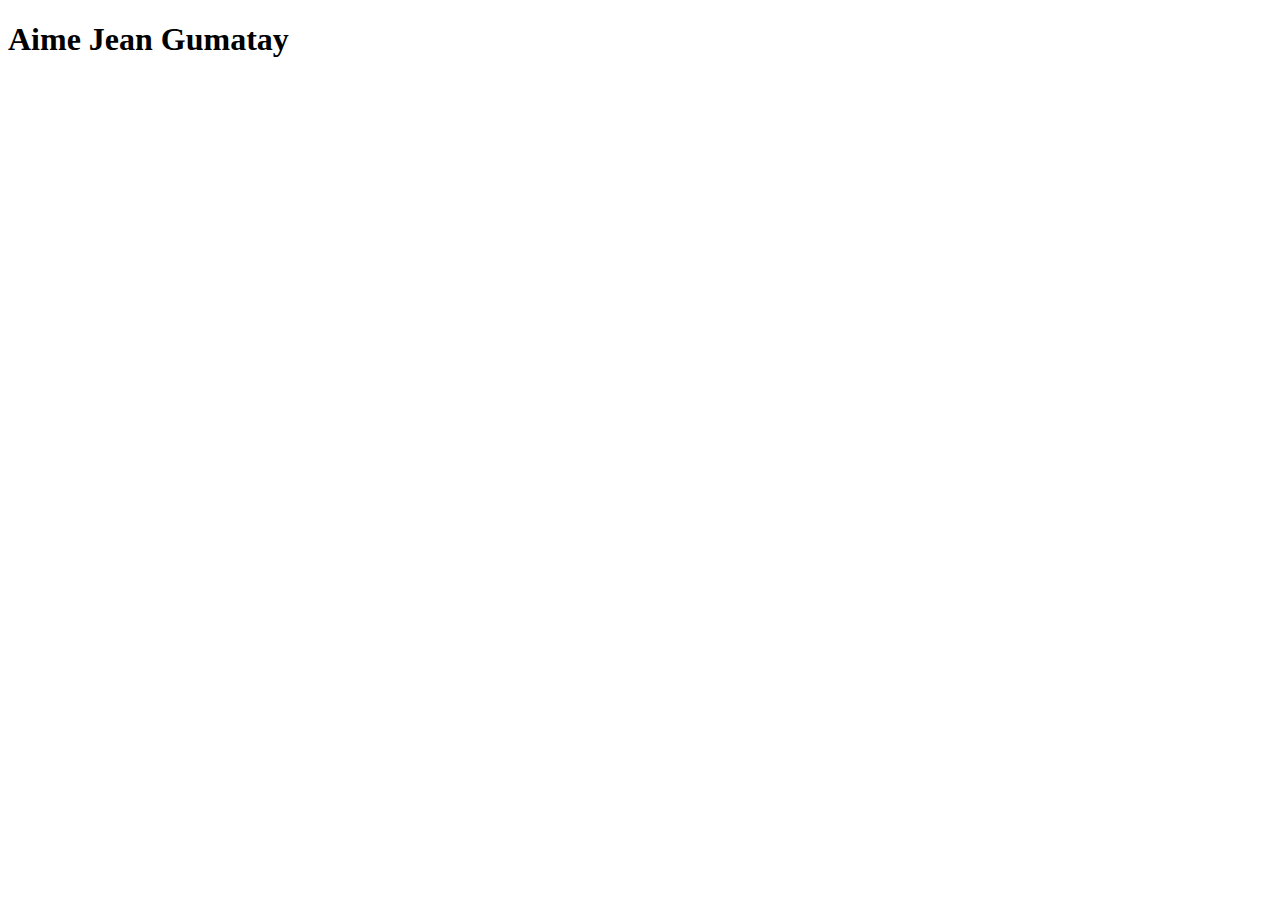
==== aime.html @ dff0320e "adding name" ====
<!DOCTYPE html>
<html lang="en">
<head>
    <meta charset="UTF-8">
    <meta name="viewport" content="width=device-width, initial-scale=1.0">
    <title>Document</title>
</head>
<body>
    <h1> Aime Jean Gumatay</h1>
    
</body>
</html>
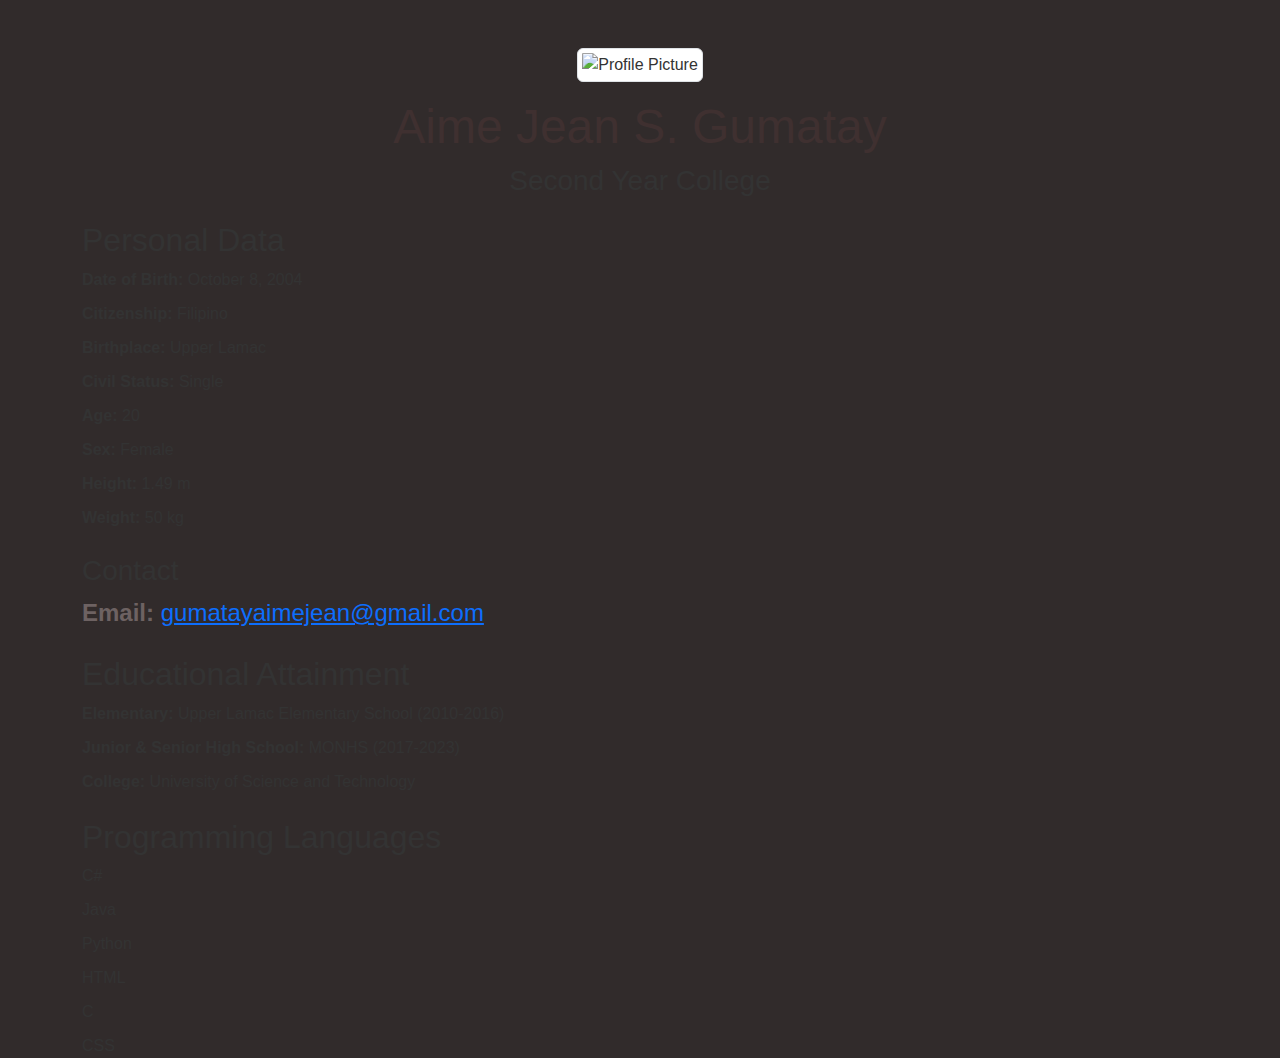
==== commit 5d970dd9: "adding files" ====
--- a/aime.html
+++ b/aime.html
@@ -1,12 +1,65 @@
 <!DOCTYPE html>
 <html lang="en">
+
 <head>
     <meta charset="UTF-8">
     <meta name="viewport" content="width=device-width, initial-scale=1.0">
-    <title>Document</title>
+    <title>CV - Aime Jean S. Gumatay</title>
+    <link href="https://cdn.jsdelivr.net/npm/bootstrap@5.3.0-alpha1/dist/css/bootstrap.min.css" rel="stylesheet">
+    <link rel="stylesheet" href="style.css">
 </head>
+
 <body>
-    <h1> Aime Jean Gumatay</h1>
-    
+    <div class="container mt-5">
+        <header class="text-center mb-4">
+            <img src="482396930_681855660841190_1183061517365989089_n.jpg" class="img-thumbnail mb-3" width="150" height="150" alt="Profile Picture">
+            <h1>Aime Jean S. Gumatay</h1>
+            <h3>Second Year College</h3>
+        </header>
+
+        <section class="personal-data mb-4">
+            <h2>Personal Data</h2>
+            <ul class="list-unstyled">
+                <li><strong>Date of Birth:</strong> October 8, 2004</li>
+                <li><strong>Citizenship:</strong> Filipino</li>
+                <li><strong>Birthplace:</strong> Upper Lamac</li>
+                <li><strong>Civil Status:</strong> Single</li>
+                <li><strong>Age:</strong> 20</li>
+                <li><strong>Sex:</strong> Female</li>
+                <li><strong>Height:</strong> 1.49 m</li>
+                <li><strong>Weight:</strong> 50 kg</li>
+            </ul>
+        </section>
+
+        <section class="contact mb-4">
+            <h3>Contact</h3>
+            <p><strong>Email:</strong> <a href="mailto:gumatayaimejean@gmail.com">gumatayaimejean@gmail.com</a></p>
+        </section>
+
+        <section class="education mb-4">
+            <h2>Educational Attainment</h2>
+            <ul class="list-unstyled">
+                <li><strong>Elementary:</strong> Upper Lamac Elementary School (2010-2016)</li>
+                <li><strong>Junior & Senior High School:</strong> MONHS (2017-2023)</li>
+                <li><strong>College:</strong> University of Science and Technology</li>
+            </ul>
+        </section>
+
+        <section class="languages mb-4">
+            <h2>Programming Languages</h2>
+            <ul class="list-unstyled">
+                <li>C#</li>
+                <li>Java</li>
+                <li>Python</li>
+                <li>HTML</li>
+                <li>C</li>
+                <li>CSS</li>
+            </ul>
+        </section>
+    </div>
+
+    <script src="https://cdn.jsdelivr.net/npm/@popperjs/core@2.9.3/dist/umd/popper.min.js"></script>
+    <script src="https://cdn.jsdelivr.net/npm/bootstrap@5.3.0-alpha1/dist/js/bootstrap.min.js"></script>
 </body>
+
 </html>
--- a/style.css
+++ b/style.css
@@ -0,0 +1,69 @@
+
+.profile-img {
+    width: 150px;
+    height: 150px;
+    border-radius: 50%;
+  }
+  
+
+  .section-title {
+    margin-top: 30px;
+    margin-bottom: 15px;
+    font-size: 1.5rem;
+    font-weight: bold;
+  }
+  
+  .contact-info i {
+    margin-right: 10px;
+  }
+  
+
+  ul.list-unstyled {
+    padding-left: 0;
+  }
+  
+  ul.list-unstyled li {
+    margin-bottom: 10px;
+  }
+  
+
+ 
+* {
+    margin: 0;
+    padding: 0;
+    box-sizing: border-box;
+  }
+  
+  
+  body {
+    height: 100vh;
+    background-color: #312b2b; 
+    background-image: url('https://via.placeholder.com/1920x1080'); 
+    background-size: cover; 
+    background-position: center; 
+    background-repeat: no-repeat; 
+    font-family: Arial, sans-serif; 
+    color: #333; 
+  }
+  
+  
+  .content {
+    text-align: center;
+    position: absolute;
+    top: 50%;
+    left: 50%;
+    transform: translate(-50%, -50%);
+  }
+  
+  h1 {
+    font-size: 3em;
+    color: rgb(63, 48, 48);
+  }
+  
+  p {
+    font-size: 1.5em;
+    color: rgb(109, 98, 98);
+  }
+  
+ 
+  
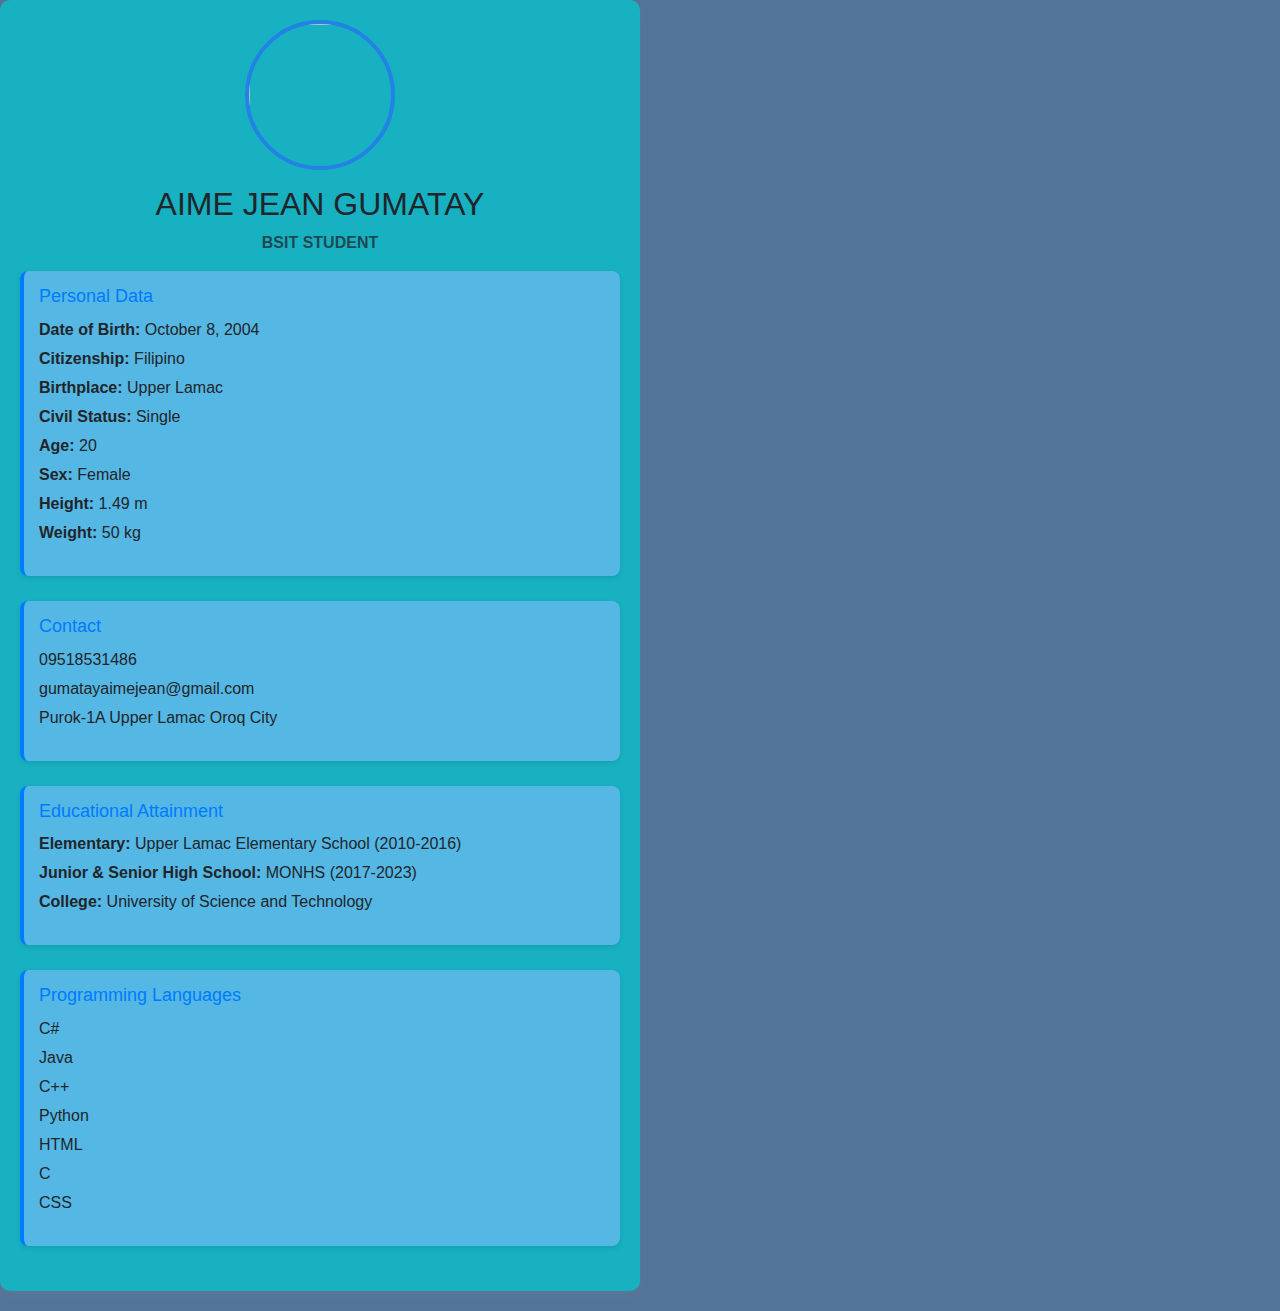
==== commit c53dec39: "adding files" ====
--- a/aime.html
+++ b/aime.html
@@ -10,56 +10,63 @@
 </head>
 
 <body>
-    <div class="container mt-5">
-        <header class="text-center mb-4">
-            <img src="482396930_681855660841190_1183061517365989089_n.jpg" class="img-thumbnail mb-3" width="150" height="150" alt="Profile Picture">
-            <h1>Aime Jean S. Gumatay</h1>
-            <h3>Second Year College</h3>
-        </header>
+    <div class="col-md-6 profile-card">
+        <div class="text-center">
+          <img src="482396930_681855660841190_1183061517365989089_n.jpg" class="profile-img">
+          <h2>AIME JEAN GUMATAY</h2>
+          <p class="text-muted"><strong>BSIT STUDENT</strong></p>
+        </div>
 
-        <section class="personal-data mb-4">
-            <h2>Personal Data</h2>
-            <ul class="list-unstyled">
-                <li><strong>Date of Birth:</strong> October 8, 2004</li>
-                <li><strong>Citizenship:</strong> Filipino</li>
-                <li><strong>Birthplace:</strong> Upper Lamac</li>
-                <li><strong>Civil Status:</strong> Single</li>
-                <li><strong>Age:</strong> 20</li>
-                <li><strong>Sex:</strong> Female</li>
-                <li><strong>Height:</strong> 1.49 m</li>
-                <li><strong>Weight:</strong> 50 kg</li>
-            </ul>
-        </section>
+        <div class="info-box">
+          <h4><i class="fas fa-id-card"></i> Personal Data</h4>
+          <ul class="list-unstyled">
+            <li><strong>Date of Birth:</strong> October 8, 2004</li>
+            <li><strong>Citizenship:</strong> Filipino</li>
+            <li><strong>Birthplace:</strong> Upper Lamac</li>
+            <li><strong>Civil Status:</strong> Single</li>
+            <li><strong>Age:</strong> 20</li>
+            <li><strong>Sex:</strong> Female</li>
+            <li><strong>Height:</strong> 1.49 m</li>
+            <li><strong>Weight:</strong> 50 kg</li>
+          </ul>
+        </div>
 
-        <section class="contact mb-4">
-            <h3>Contact</h3>
-            <p><strong>Email:</strong> <a href="mailto:gumatayaimejean@gmail.com">gumatayaimejean@gmail.com</a></p>
-        </section>
+        <div class="info-box">
+          <h4><i class="fas fa-address-book"></i> Contact</h4>
+          <ul class="list-unstyled">
+            <li><i class="fas fa-phone"></i> 09518531486</li>
+            <li><i class="fas fa-envelope"></i> gumatayaimejean@gmail.com</li>
+            <li><i class="fas fa-map-marker-alt"></i> Purok-1A Upper Lamac Oroq City </li>
+          </ul>
+        </div>
 
-        <section class="education mb-4">
-            <h2>Educational Attainment</h2>
-            <ul class="list-unstyled">
-                <li><strong>Elementary:</strong> Upper Lamac Elementary School (2010-2016)</li>
-                <li><strong>Junior & Senior High School:</strong> MONHS (2017-2023)</li>
-                <li><strong>College:</strong> University of Science and Technology</li>
-            </ul>
-        </section>
+        <div class="info-box">
+          <h4><i class="fas fa-school"></i> Educational Attainment</h4>
+          <ul class="list-unstyled">
+            <li><strong>Elementary:</strong> Upper Lamac Elementary School (2010-2016)</li>
+            <li><strong>Junior & Senior High School:</strong> MONHS (2017-2023)</li>
+            <li><strong>College:</strong> University of Science and Technology</li>
+          </ul>
+        </div>
 
-        <section class="languages mb-4">
-            <h2>Programming Languages</h2>
-            <ul class="list-unstyled">
-                <li>C#</li>
-                <li>Java</li>
-                <li>Python</li>
-                <li>HTML</li>
-                <li>C</li>
-                <li>CSS</li>
-            </ul>
-        </section>
+        <div class="info-box">
+          <h4><i class="fas fa-code"></i> Programming Languages</h4>
+          <ul class="list-unstyled">
+            <li>C#</li>
+            <li>Java</li>
+            <li>C++</li>
+            <li>Python</li>
+            <li>HTML</li>
+            <li>C</li>
+            <li>CSS</li>
+          </ul>
+        </div>
+      </div>
+
     </div>
+  </div>
 
-    <script src="https://cdn.jsdelivr.net/npm/@popperjs/core@2.9.3/dist/umd/popper.min.js"></script>
-    <script src="https://cdn.jsdelivr.net/npm/bootstrap@5.3.0-alpha1/dist/js/bootstrap.min.js"></script>
+  <script src="https://cdn.jsdelivr.net/npm/bootstrap@5.1.3/dist/js/bootstrap.bundle.min.js"></script>
 </body>
+</html>
 
-</html>
--- a/style.css
+++ b/style.css
@@ -1,69 +1,61 @@
+body {
+  background-color: #517498;
+  font-family: Arial, sans-serif;
+}
+
+.container {
+  max-width: 1100px;
+}
+
+.profile-card {
+  background-color: #17b1c2;
+  padding: 20px;
+  border-radius: 10px;
+  box-shadow: 0 4px 8px rgba(186, 166, 166, 0.1);
+  margin-bottom: 20px;
+}
 
 .profile-img {
-    width: 150px;
-    height: 150px;
-    border-radius: 50%;
-  }
-  
+  width: 150px;
+  height: 150px;
+  border-radius: 50%;
+  border: 4px solid #2481e5;
+  margin-bottom: 15px;
+}
 
-  .section-title {
-    margin-top: 30px;
-    margin-bottom: 15px;
-    font-size: 1.5rem;
-    font-weight: bold;
-  }
-  
-  .contact-info i {
-    margin-right: 10px;
-  }
-  
+.text-muted {
+  color: #347cba;
+}
 
-  ul.list-unstyled {
-    padding-left: 0;
-  }
-  
-  ul.list-unstyled li {
-    margin-bottom: 10px;
-  }
-  
+.info-box {
+  background: #55b7e4;
+  padding: 15px;
+  margin-bottom: 25px;
+  border-radius: 8px;
+  box-shadow: 0 2px 5px rgba(0, 0, 0, 0.1);
+  border-left: 4px solid #007bff;
+}
 
- 
-* {
-    margin: 0;
-    padding: 0;
-    box-sizing: border-box;
-  }
-  
-  
-  body {
-    height: 100vh;
-    background-color: #312b2b; 
-    background-image: url('https://via.placeholder.com/1920x1080'); 
-    background-size: cover; 
-    background-position: center; 
-    background-repeat: no-repeat; 
-    font-family: Arial, sans-serif; 
-    color: #333; 
-  }
-  
-  
-  .content {
-    text-align: center;
-    position: absolute;
-    top: 50%;
-    left: 50%;
-    transform: translate(-50%, -50%);
-  }
-  
-  h1 {
-    font-size: 3em;
-    color: rgb(63, 48, 48);
-  }
-  
-  p {
-    font-size: 1.5em;
-    color: rgb(109, 98, 98);
-  }
-  
- 
-  
+.info-box h4 {
+  margin-bottom: 10px;
+  font-size: 18px;
+  color: #007bff;
+}
+
+.info-box ul {
+  padding-left: 0;
+}
+
+.info-box li {
+  list-style: none;
+  margin-bottom: 5px;
+}
+
+a {
+  color: #007bff;
+  text-decoration: none;
+}
+
+a:hover {
+  text-decoration: underline;
+}
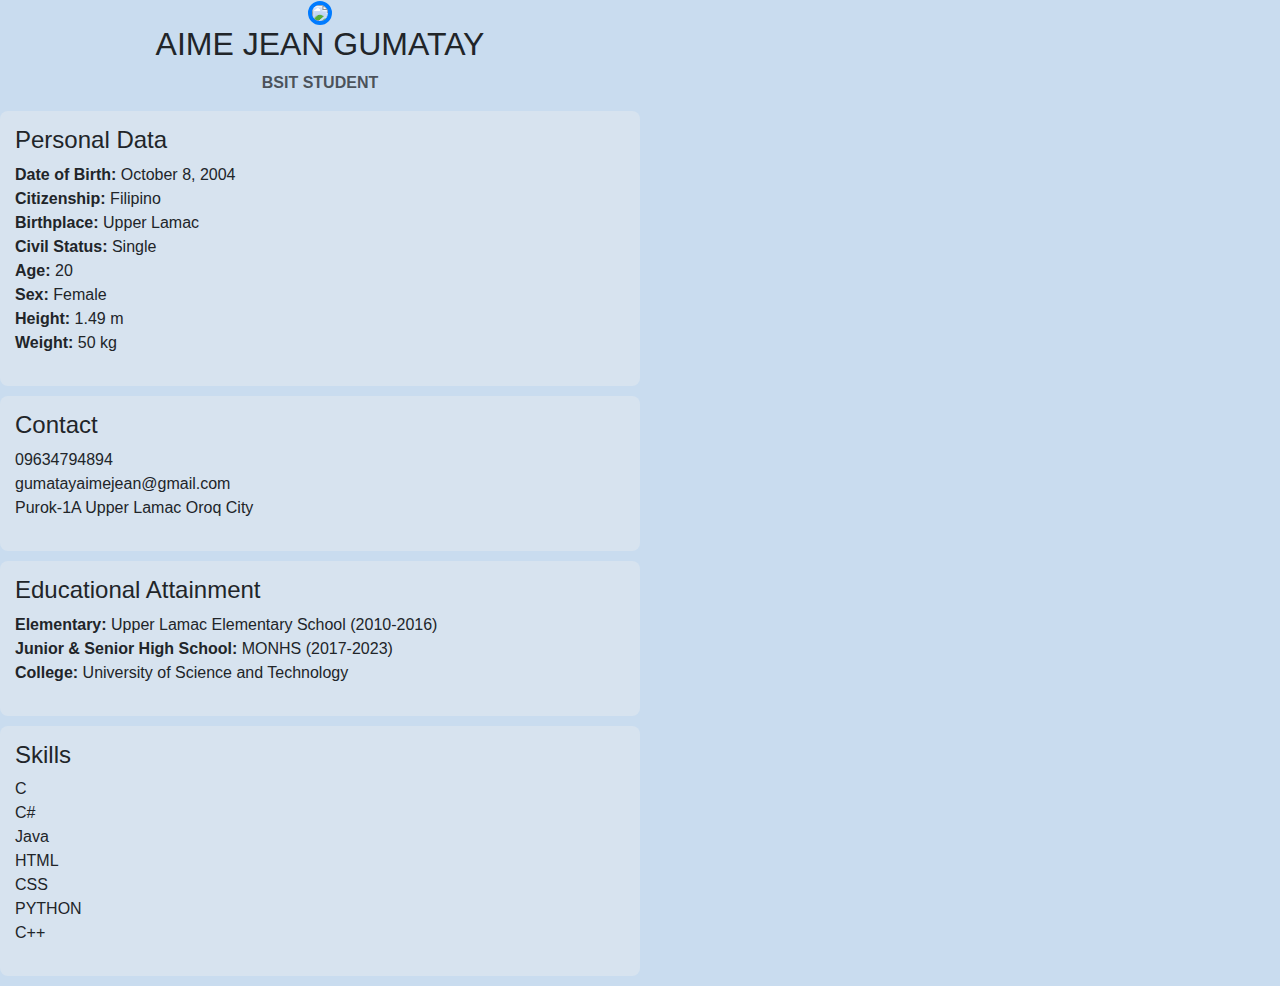
==== commit 37bdab69: "adding files" ====
--- a/aime.html
+++ b/aime.html
@@ -10,63 +10,65 @@
 </head>
 
 <body>
-    <div class="col-md-6 profile-card">
-        <div class="text-center">
-          <img src="482396930_681855660841190_1183061517365989089_n.jpg" class="profile-img">
-          <h2>AIME JEAN GUMATAY</h2>
-          <p class="text-muted"><strong>BSIT STUDENT</strong></p>
-        </div>
+  <div class="col-md-6 profile-card">
+    <div class="text-center">
+      <img src="482396930_681855660841190_1183061517365989089_n.jpg" class="profile-img">
+      <h2>AIME JEAN GUMATAY</h2>
+      <p class="text-muted"><strong>BSIT STUDENT</strong></p>
+    </div>
 
-        <div class="info-box">
-          <h4><i class="fas fa-id-card"></i> Personal Data</h4>
-          <ul class="list-unstyled">
-            <li><strong>Date of Birth:</strong> October 8, 2004</li>
-            <li><strong>Citizenship:</strong> Filipino</li>
-            <li><strong>Birthplace:</strong> Upper Lamac</li>
-            <li><strong>Civil Status:</strong> Single</li>
-            <li><strong>Age:</strong> 20</li>
-            <li><strong>Sex:</strong> Female</li>
-            <li><strong>Height:</strong> 1.49 m</li>
-            <li><strong>Weight:</strong> 50 kg</li>
-          </ul>
-        </div>
+    <div class="info-box">
+      <h4><i class="fas fa-id-card"></i> Personal Data</h4>
+      <ul class="list-unstyled">
+        <li><strong>Date of Birth:</strong> October 8, 2004</li>
+        <li><strong>Citizenship:</strong> Filipino</li>
+        <li><strong>Birthplace:</strong> Upper Lamac</li>
+        <li><strong>Civil Status:</strong> Single</li>
+        <li><strong>Age:</strong> 20</li>
+        <li><strong>Sex:</strong> Female</li>
+        <li><strong>Height:</strong> 1.49 m</li>
+        <li><strong>Weight:</strong> 50 kg</li>
+      </ul>
+    </div>
 
-        <div class="info-box">
-          <h4><i class="fas fa-address-book"></i> Contact</h4>
-          <ul class="list-unstyled">
-            <li><i class="fas fa-phone"></i> 09518531486</li>
-            <li><i class="fas fa-envelope"></i> gumatayaimejean@gmail.com</li>
-            <li><i class="fas fa-map-marker-alt"></i> Purok-1A Upper Lamac Oroq City </li>
-          </ul>
-        </div>
+    <div class="info-box">
+      <h4><i class="fas fa-address-book"></i> Contact</h4>
+      <ul class="list-unstyled">
+        <li><i class="fas fa-phone"></i> 09634794894</li>
+        <li><i class="fas fa-envelope"></i> gumatayaimejean@gmail.com</li>
+        <li><i class="fas fa-map-marker-alt"></i> Purok-1A Upper Lamac Oroq City </li>
+      </ul>
+    </div>
 
-        <div class="info-box">
-          <h4><i class="fas fa-school"></i> Educational Attainment</h4>
-          <ul class="list-unstyled">
-            <li><strong>Elementary:</strong> Upper Lamac Elementary School (2010-2016)</li>
-            <li><strong>Junior & Senior High School:</strong> MONHS (2017-2023)</li>
-            <li><strong>College:</strong> University of Science and Technology</li>
-          </ul>
-        </div>
+    <div class="info-box">
+      <h4><i class="fas fa-school"></i> Educational Attainment</h4>
+      <ul class="list-unstyled">
+        <li><strong>Elementary:</strong> Upper Lamac Elementary School (2010-2016)</li>
+        <li><strong>Junior & Senior High School:</strong> MONHS (2017-2023)</li>
+        <li><strong>College:</strong> University of Science and Technology</li>
+      </ul>
+    </div>
 
-        <div class="info-box">
-          <h4><i class="fas fa-code"></i> Programming Languages</h4>
-          <ul class="list-unstyled">
-            <li>C#</li>
-            <li>Java</li>
-            <li>C++</li>
-            <li>Python</li>
-            <li>HTML</li>
-            <li>C</li>
-            <li>CSS</li>
-          </ul>
-        </div>
-      </div>
-
+    <div class="info-box">
+      <h4><i class="fas fa-tools"></i> Skills</h4>
+      <ul class="list-unstyled">
+        <li><i class="fas fa-check"></i> C</li>
+        <li><i class="fas fa-check"></i> C#</li>
+        <li><i class="fas fa-check"></i> Java</li>
+        <li><i class="fas fa-check"></i> HTML</li>
+        <li><i class="fas fa-check"></i> CSS</li>
+        <li><i class="fas fa-check"></i> PYTHON</li>
+        <li><i class="fas fa-check"></i> C++</li>
+      
+      </ul>
     </div>
   </div>
 
-  <script src="https://cdn.jsdelivr.net/npm/bootstrap@5.1.3/dist/js/bootstrap.bundle.min.js"></script>
+</div>
+</div>
+
+<script src="https://cdn.jsdelivr.net/npm/bootstrap@5.1.3/dist/js/bootstrap.bundle.min.js"></script>
 </body>
 </html>
 
+
--- a/style.css
+++ b/style.css
@@ -1,61 +1,98 @@
 body {
-  background-color: #517498;
-  font-family: Arial, sans-serif;
+  font-family: 'Arial', sans-serif;
+  background-color: #c9dcef;
+  transition: background 0.3s, color 0.3s;
 }
 
 .container {
-  max-width: 1100px;
+  max-width: 800px;
+  background: rgb(176, 198, 224);
+  padding: 20px;
+  border-radius: 10px;
+  box-shadow: 0 4px 8px rgba(77, 68, 68, 0.2);
+  position: relative;
+  overflow: hidden;
 }
 
-.profile-card {
-  background-color: #17b1c2;
-  padding: 20px;
-  border-radius: 10px;
-  box-shadow: 0 4px 8px rgba(186, 166, 166, 0.1);
-  margin-bottom: 20px;
+.container::before {
+  content: '';
+  position: absolute;
+  top: -50px;
+  left: -50px;
+  width: 150px;
+  height: 150px;
+  background: #0060c7;
+  border-radius: 50%;
+  opacity: 0.3;
+}
+
+.container::after {
+  content: '';
+  position: absolute;
+  bottom: -50px;
+  right: -50px;
+  width: 150px;
+  height: 150px;
+  background: #007bff;
+  border-radius: 50%;
+  opacity: 0.3;
 }
 
 .profile-img {
   width: 150px;
-  height: 150px;
   border-radius: 50%;
-  border: 4px solid #2481e5;
-  margin-bottom: 15px;
+  border: 4px solid #007bff;
+  transition: transform 0.3s;
 }
 
-.text-muted {
-  color: #347cba;
+.profile-img:hover {
+  transform: scale(1.1);
 }
 
 .info-box {
-  background: #55b7e4;
+  background: #d7e3ef;
   padding: 15px;
-  margin-bottom: 25px;
   border-radius: 8px;
-  box-shadow: 0 2px 5px rgba(0, 0, 0, 0.1);
-  border-left: 4px solid #007bff;
+  margin-bottom: 10px;
+  position: relative;
+  overflow: hidden;
+  transition: transform 0.3s, box-shadow 0.3s;
 }
 
-.info-box h4 {
-  margin-bottom: 10px;
-  font-size: 18px;
+.info-box:hover {
+  transform: translateY(-5px);
+  box-shadow: 0 5px 15px rgba(0, 0, 0, 0.3);
+}
+
+.skill-list li {
+  padding: 5px 0;
+  transition: transform 0.2s;
+  position: relative;
+}
+
+.skill-list li::before {
+  content: '\f121'; /* FontAwesome code for code icon */
+  font-family: 'Font Awesome 5 Free';
+  font-weight: 900;
+  margin-right: 8px;
   color: #007bff;
 }
 
-.info-box ul {
-  padding-left: 0;
+.skill-list li:hover {
+  transform: scale(1.05);
+  font-weight: bold;
+  color: #117df0;
 }
 
-.info-box li {
-  list-style: none;
-  margin-bottom: 5px;
+.dark-mode {
+  background-color: #343a40;
+  color: rgb(255, 251, 251);
 }
 
-a {
-  color: #007bff;
-  text-decoration: none;
+.dark-mode .container {
+  background-color: #255280;
 }
 
-a:hover {
-  text-decoration: underline;
+.dark-mode .info-box {
+  background-color: #194a79;
 }
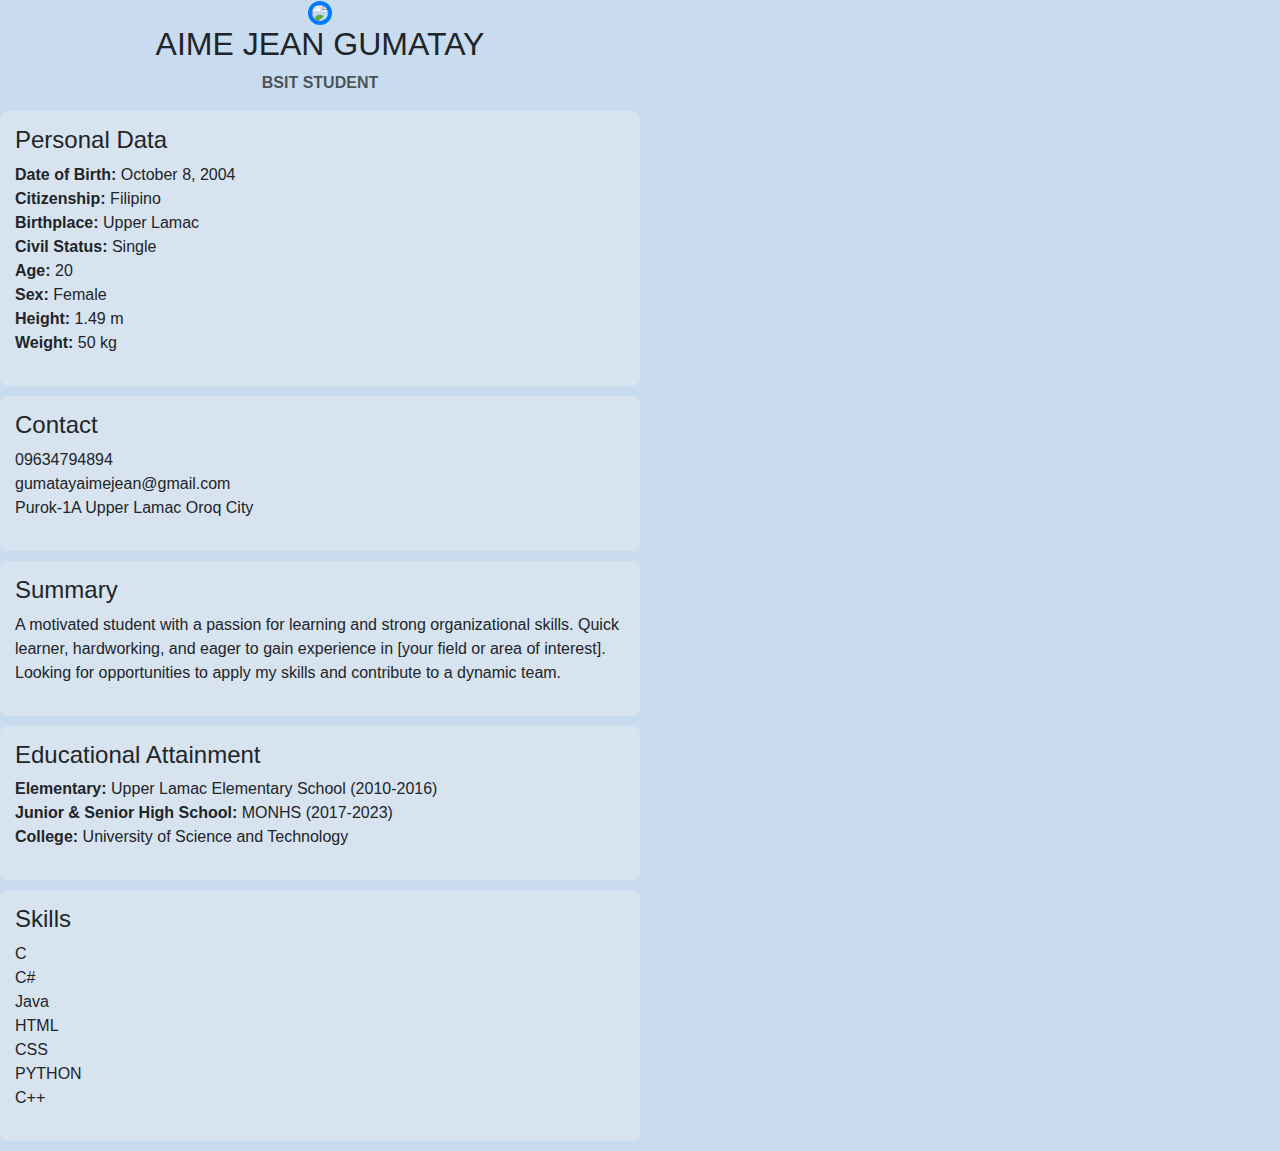
==== commit b2f9a4b9: "adding files" ====
--- a/aime.html
+++ b/aime.html
@@ -40,6 +40,11 @@
       </ul>
     </div>
 
+    <div  class="info-box">
+      <h4><i class="fas fa-user"></i> Summary</h4>
+      <p>A motivated student with a passion for learning and strong organizational skills. Quick learner, hardworking, and eager to gain experience in [your field or area of interest]. Looking for opportunities to apply my skills and contribute to a dynamic team.</p>
+    </div>
+
     <div class="info-box">
       <h4><i class="fas fa-school"></i> Educational Attainment</h4>
       <ul class="list-unstyled">
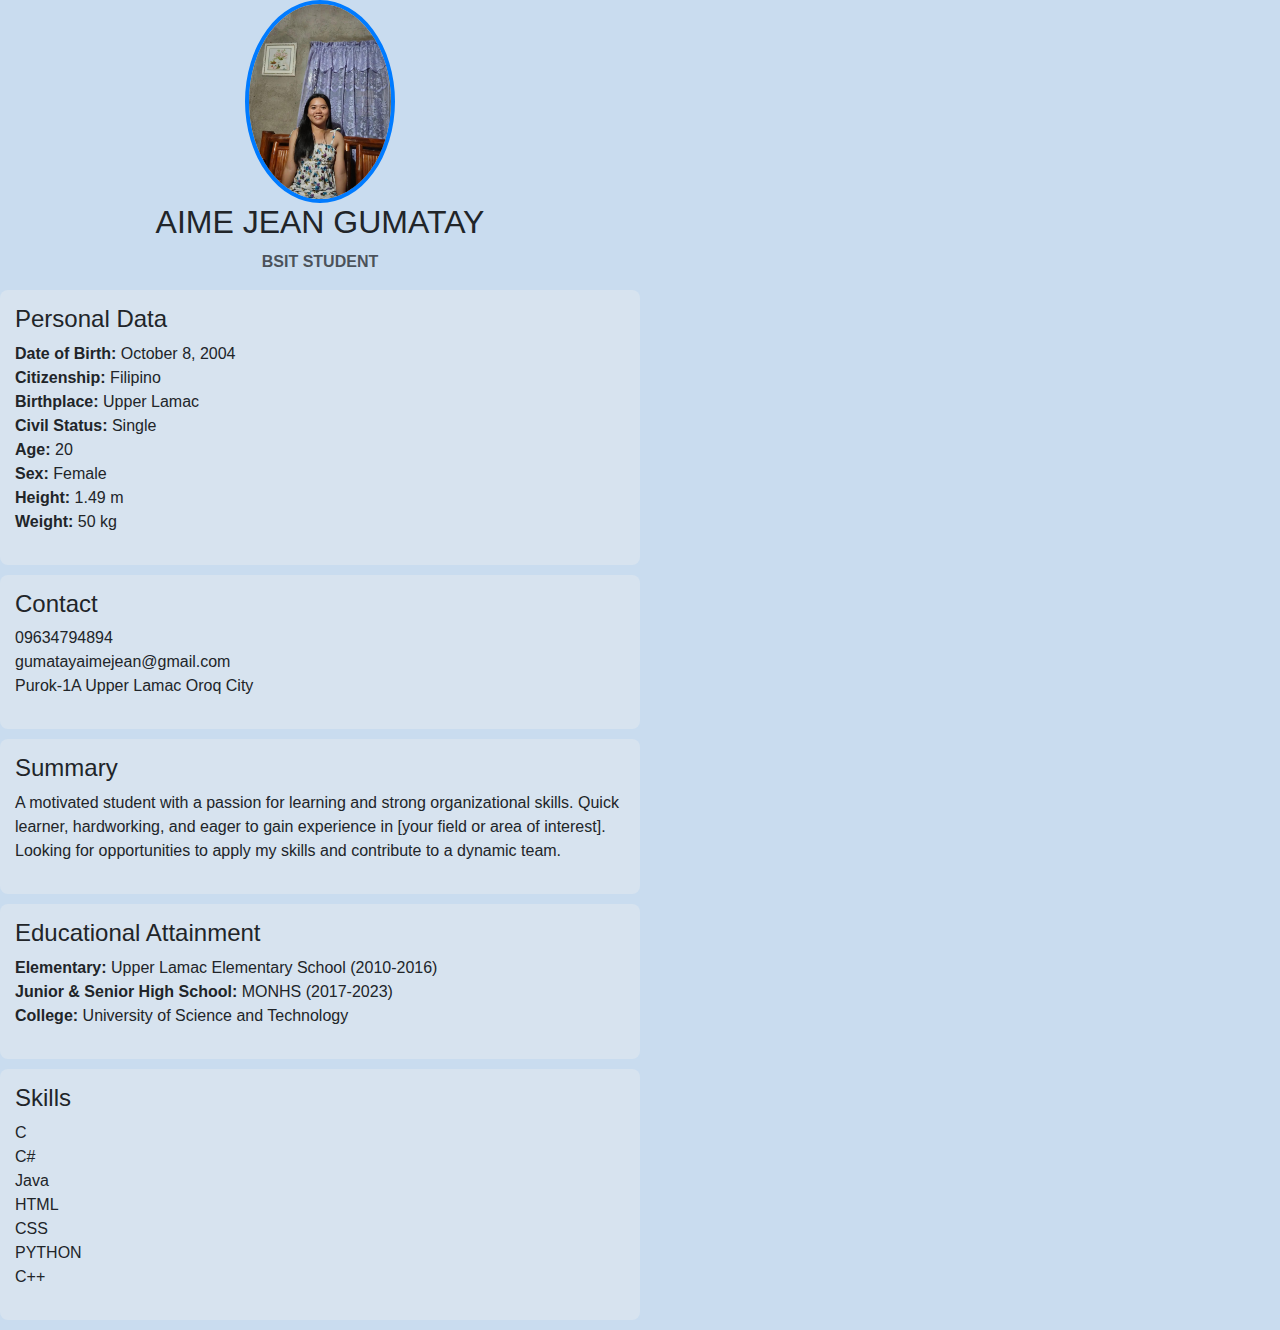
==== commit 25168b80: "adding files" ====
--- a/aime.html
+++ b/aime.html
@@ -12,7 +12,7 @@
 <body>
   <div class="col-md-6 profile-card">
     <div class="text-center">
-      <img src="482396930_681855660841190_1183061517365989089_n.jpg" class="profile-img">
+      <img src="aime.jpg" class="profile-img">
       <h2>AIME JEAN GUMATAY</h2>
       <p class="text-muted"><strong>BSIT STUDENT</strong></p>
     </div>
--- a/style.css
+++ b/style.css
@@ -95,4 +95,4 @@
 
 .dark-mode .info-box {
   background-color: #194a79;
-}
+}